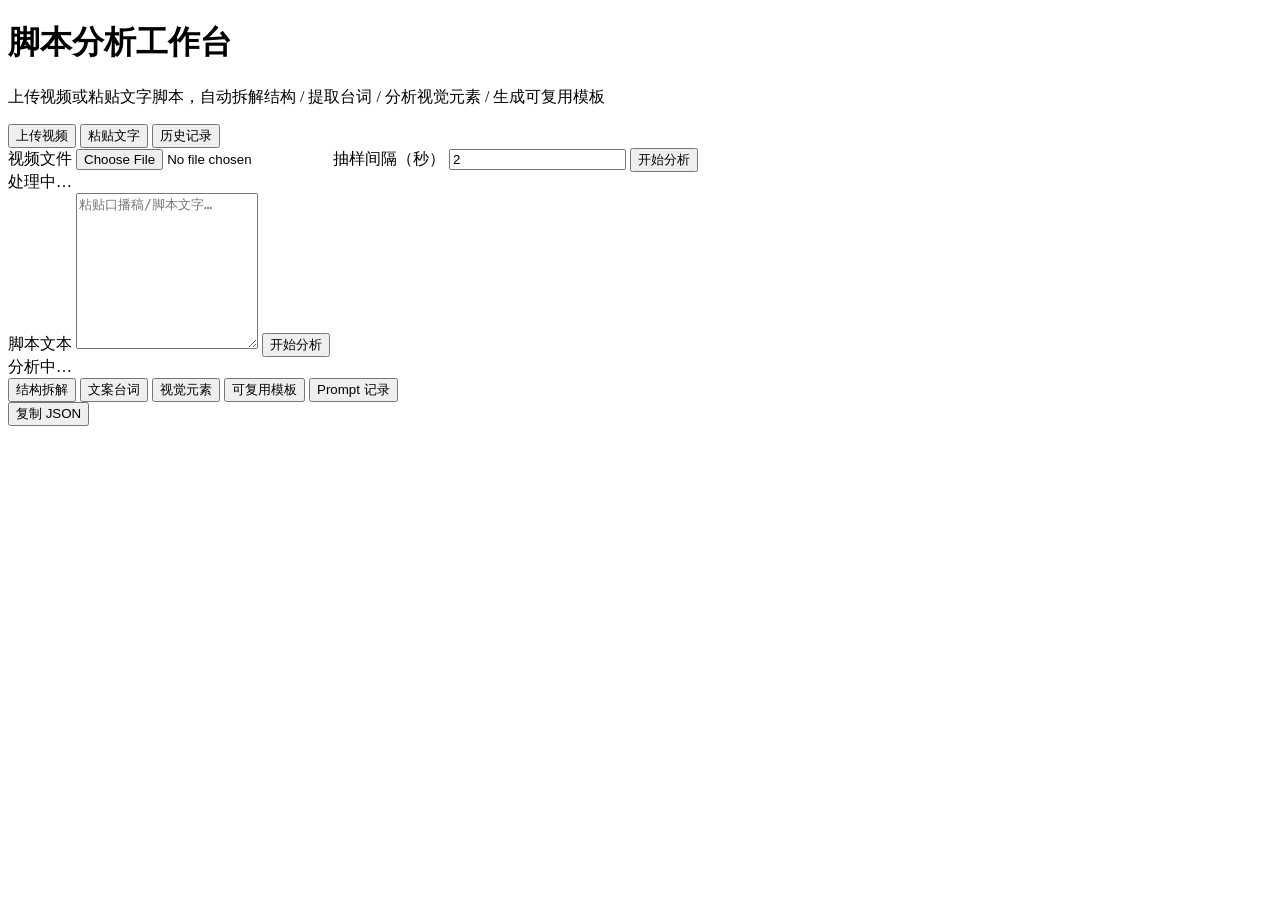
==== 脚本分析/static/index.html @ 3234bdef "Initial commit: AI图书自动化项目 包含三个子模块： - 提示词生成：基于 Claude API 的提示词生成工具 - 脚本分析：基于 OpenAI API 的脚本分析工具 - 视频生" ====
<!DOCTYPE html>
<html lang="zh-CN">
<head>
<meta charset="UTF-8" />
<meta name="viewport" content="width=device-width, initial-scale=1.0" />
<title>脚本分析工作台</title>
<link rel="stylesheet" href="/style.css" />
</head>
<body>
<div class="app">
  <header>
    <h1>脚本分析工作台</h1>
    <p class="subtitle">上传视频或粘贴文字脚本，自动拆解结构 / 提取台词 / 分析视觉元素 / 生成可复用模板</p>
  </header>

  <nav class="tabs">
    <button class="tab-btn active" data-tab="video">上传视频</button>
    <button class="tab-btn" data-tab="text">粘贴文字</button>
    <button class="tab-btn" data-tab="history">历史记录</button>
  </nav>

  <section class="tab-panel active" id="panel-video">
    <form id="video-form">
      <label class="field">
        <span>视频文件</span>
        <input type="file" id="video-file" accept="video/*" required />
      </label>
      <label class="field">
        <span>抽样间隔（秒）</span>
        <input type="number" id="frame-interval" value="2" min="0.5" step="0.5" />
      </label>
      <button type="submit" class="btn-primary">开始分析</button>
    </form>
    <div id="video-progress" class="progress hidden">
      <div class="spinner"></div>
      <span id="video-progress-text">处理中…</span>
    </div>
    <div id="video-error" class="error hidden"></div>
  </section>

  <section class="tab-panel" id="panel-text">
    <form id="text-form">
      <label class="field">
        <span>脚本文本</span>
        <textarea id="script-text" rows="10" placeholder="粘贴口播稿/脚本文字…" required></textarea>
      </label>
      <button type="submit" class="btn-primary">开始分析</button>
    </form>
    <div id="text-progress" class="progress hidden">
      <div class="spinner"></div>
      <span>分析中…</span>
    </div>
    <div id="text-error" class="error hidden"></div>
  </section>

  <section class="tab-panel" id="panel-history">
    <div id="history-list"></div>
  </section>

  <div id="history-video-player" class="hidden"></div>

  <section id="result" class="result hidden">
    <nav class="result-tabs">
      <button class="result-tab-btn active" data-result-tab="structure">结构拆解</button>
      <button class="result-tab-btn" data-result-tab="dialogue">文案台词</button>
      <button class="result-tab-btn" data-result-tab="visual">视觉元素</button>
      <button class="result-tab-btn" data-result-tab="template">可复用模板</button>
      <button class="result-tab-btn" data-result-tab="prompts">Prompt 记录</button>
    </nav>

    <div class="result-panel active" id="result-structure"></div>
    <div class="result-panel" id="result-dialogue"></div>
    <div class="result-panel" id="result-visual"></div>
    <div class="result-panel" id="result-template">
      <button id="copy-template" class="btn-secondary">复制 JSON</button>
      <pre id="template-json"></pre>
    </div>
    <div class="result-panel" id="result-prompts"></div>
  </section>
</div>

<script src="/app.js"></script>
</body>
</html>
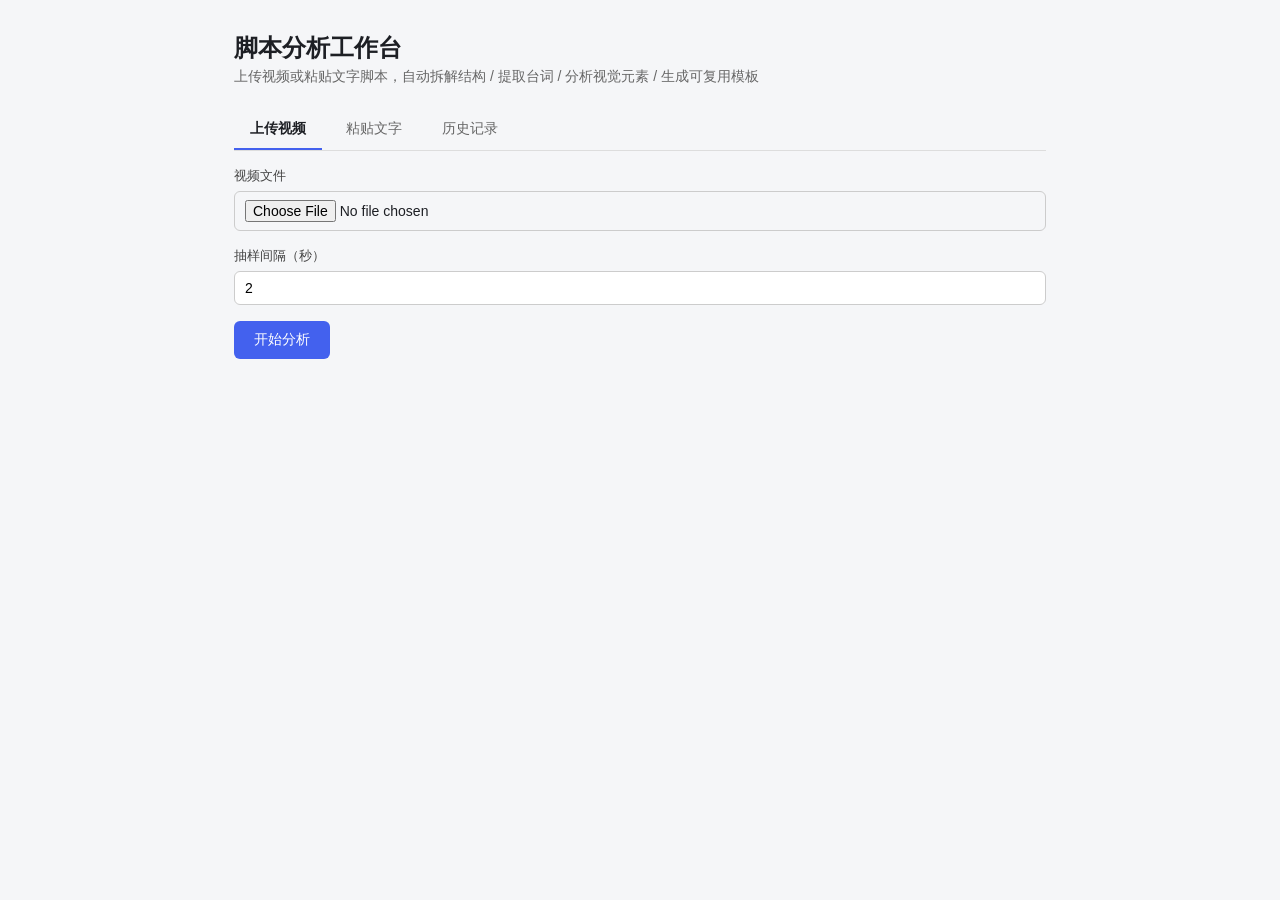
==== commit f04382b9: "Fix static asset paths for sub-module mounting Change absolute paths (/style.css, /app.js, /api/...)" ====
--- a/脚本分析/static/index.html
+++ b/脚本分析/static/index.html
@@ -4,7 +4,7 @@
 <meta charset="UTF-8" />
 <meta name="viewport" content="width=device-width, initial-scale=1.0" />
 <title>脚本分析工作台</title>
-<link rel="stylesheet" href="/style.css" />
+<link rel="stylesheet" href="./style.css" />
 </head>
 <body>
 <div class="app">
@@ -79,6 +79,6 @@
   </section>
 </div>
 
-<script src="/app.js"></script>
+<script src="./app.js"></script>
 </body>
 </html>
--- a/脚本分析/static/style.css
+++ b/脚本分析/static/style.css
@@ -0,0 +1,324 @@
+* {
+  box-sizing: border-box;
+}
+
+body {
+  margin: 0;
+  font-family: -apple-system, BlinkMacSystemFont, "Segoe UI", sans-serif;
+  background: #f5f6f8;
+  color: #1d1f24;
+}
+
+.app {
+  max-width: 860px;
+  margin: 0 auto;
+  padding: 32px 24px 80px;
+}
+
+header h1 {
+  margin: 0 0 4px;
+  font-size: 24px;
+}
+
+.subtitle {
+  margin: 0 0 24px;
+  color: #666;
+  font-size: 14px;
+}
+
+.tabs, .result-tabs {
+  display: flex;
+  gap: 8px;
+  margin-bottom: 16px;
+  border-bottom: 1px solid #ddd;
+}
+
+.tab-btn, .result-tab-btn {
+  padding: 10px 16px;
+  border: none;
+  background: none;
+  cursor: pointer;
+  font-size: 14px;
+  color: #666;
+  border-bottom: 2px solid transparent;
+}
+
+.tab-btn.active, .result-tab-btn.active {
+  color: #1d1f24;
+  border-bottom-color: #4361ee;
+  font-weight: 600;
+}
+
+.tab-panel {
+  display: none;
+}
+
+.tab-panel.active {
+  display: block;
+}
+
+.field {
+  display: block;
+  margin-bottom: 16px;
+}
+
+.field span {
+  display: block;
+  margin-bottom: 6px;
+  font-size: 13px;
+  color: #444;
+}
+
+input[type="file"],
+input[type="number"],
+textarea {
+  width: 100%;
+  padding: 8px 10px;
+  border: 1px solid #ccc;
+  border-radius: 6px;
+  font-size: 14px;
+  font-family: inherit;
+}
+
+textarea {
+  resize: vertical;
+}
+
+.btn-primary {
+  padding: 10px 20px;
+  background: #4361ee;
+  color: #fff;
+  border: none;
+  border-radius: 6px;
+  font-size: 14px;
+  cursor: pointer;
+}
+
+.btn-primary:hover {
+  background: #3651d4;
+}
+
+.btn-secondary {
+  padding: 6px 14px;
+  background: #eee;
+  color: #333;
+  border: none;
+  border-radius: 6px;
+  font-size: 13px;
+  cursor: pointer;
+  margin-bottom: 10px;
+}
+
+.progress {
+  display: flex;
+  align-items: center;
+  gap: 10px;
+  margin-top: 16px;
+  color: #666;
+  font-size: 14px;
+}
+
+.progress.hidden, .error.hidden, .result.hidden {
+  display: none;
+}
+
+.spinner {
+  width: 16px;
+  height: 16px;
+  border: 2px solid #ddd;
+  border-top-color: #4361ee;
+  border-radius: 50%;
+  animation: spin 0.8s linear infinite;
+}
+
+@keyframes spin {
+  to { transform: rotate(360deg); }
+}
+
+.error {
+  margin-top: 16px;
+  padding: 10px 14px;
+  background: #fdecea;
+  color: #b3261e;
+  border-radius: 6px;
+  font-size: 13px;
+}
+
+.result {
+  margin-top: 32px;
+}
+
+.result-panel {
+  display: none;
+}
+
+.result-panel.active {
+  display: block;
+}
+
+.card {
+  background: #fff;
+  border: 1px solid #e5e5e5;
+  border-radius: 8px;
+  padding: 14px 16px;
+  margin-bottom: 10px;
+}
+
+.card .meta {
+  font-size: 12px;
+  color: #888;
+  margin-bottom: 4px;
+}
+
+.card .role-badge {
+  display: inline-block;
+  padding: 2px 8px;
+  border-radius: 4px;
+  background: #eef0ff;
+  color: #4361ee;
+  font-size: 12px;
+  margin-right: 8px;
+}
+
+pre#template-json {
+  background: #1d1f24;
+  color: #e5e5e5;
+  padding: 16px;
+  border-radius: 8px;
+  overflow-x: auto;
+  font-size: 13px;
+}
+
+.prompt-block {
+  background: #fff;
+  border: 1px solid #e5e5e5;
+  border-radius: 8px;
+  padding: 14px 16px;
+  margin-bottom: 14px;
+}
+
+.prompt-block h3 {
+  margin: 0 0 10px;
+  font-size: 14px;
+}
+
+.prompt-block .prompt-section {
+  margin-bottom: 12px;
+}
+
+.prompt-block .prompt-section:last-child {
+  margin-bottom: 0;
+}
+
+.prompt-block .prompt-section-label {
+  font-size: 12px;
+  color: #888;
+  margin-bottom: 4px;
+  display: flex;
+  align-items: center;
+  justify-content: space-between;
+}
+
+.prompt-block pre {
+  background: #1d1f24;
+  color: #e5e5e5;
+  padding: 12px 14px;
+  border-radius: 8px;
+  overflow-x: auto;
+  font-size: 12.5px;
+  white-space: pre-wrap;
+  word-break: break-word;
+  margin: 0;
+}
+
+.btn-copy {
+  padding: 2px 10px;
+  background: #eee;
+  color: #333;
+  border: none;
+  border-radius: 4px;
+  font-size: 12px;
+  cursor: pointer;
+}
+
+.prompt-section-highlight pre {
+  background: #14203d;
+  border: 1px solid #4361ee;
+}
+
+.variables-list {
+  display: flex;
+  flex-direction: column;
+  gap: 10px;
+}
+
+.variables-list .prompt-section {
+  margin-bottom: 0;
+}
+
+.badge-row {
+  display: flex;
+  flex-wrap: wrap;
+  gap: 8px;
+}
+
+.badge {
+  display: inline-flex;
+  gap: 4px;
+  padding: 4px 10px;
+  background: #eef0ff;
+  color: #333;
+  border-radius: 999px;
+  font-size: 12px;
+}
+
+.badge b {
+  color: #4361ee;
+  font-weight: 600;
+}
+
+.history-card {
+  display: flex;
+  align-items: center;
+  gap: 12px;
+  background: #fff;
+  border: 1px solid #e5e5e5;
+  border-radius: 8px;
+  padding: 12px 16px;
+  margin-bottom: 10px;
+  cursor: pointer;
+  transition: border-color 0.15s, background 0.15s;
+}
+
+.history-card:hover {
+  border-color: #4361ee;
+  background: #f7f8ff;
+}
+
+.history-card .history-title {
+  flex: 1;
+  font-size: 14px;
+  overflow: hidden;
+  text-overflow: ellipsis;
+  white-space: nowrap;
+}
+
+.history-card .history-time {
+  font-size: 12px;
+  color: #888;
+  white-space: nowrap;
+}
+
+#history-video-player.hidden {
+  display: none;
+}
+
+#history-video-player {
+  margin-top: 24px;
+}
+
+#history-video-player video {
+  width: 100%;
+  border-radius: 8px;
+  display: block;
+}
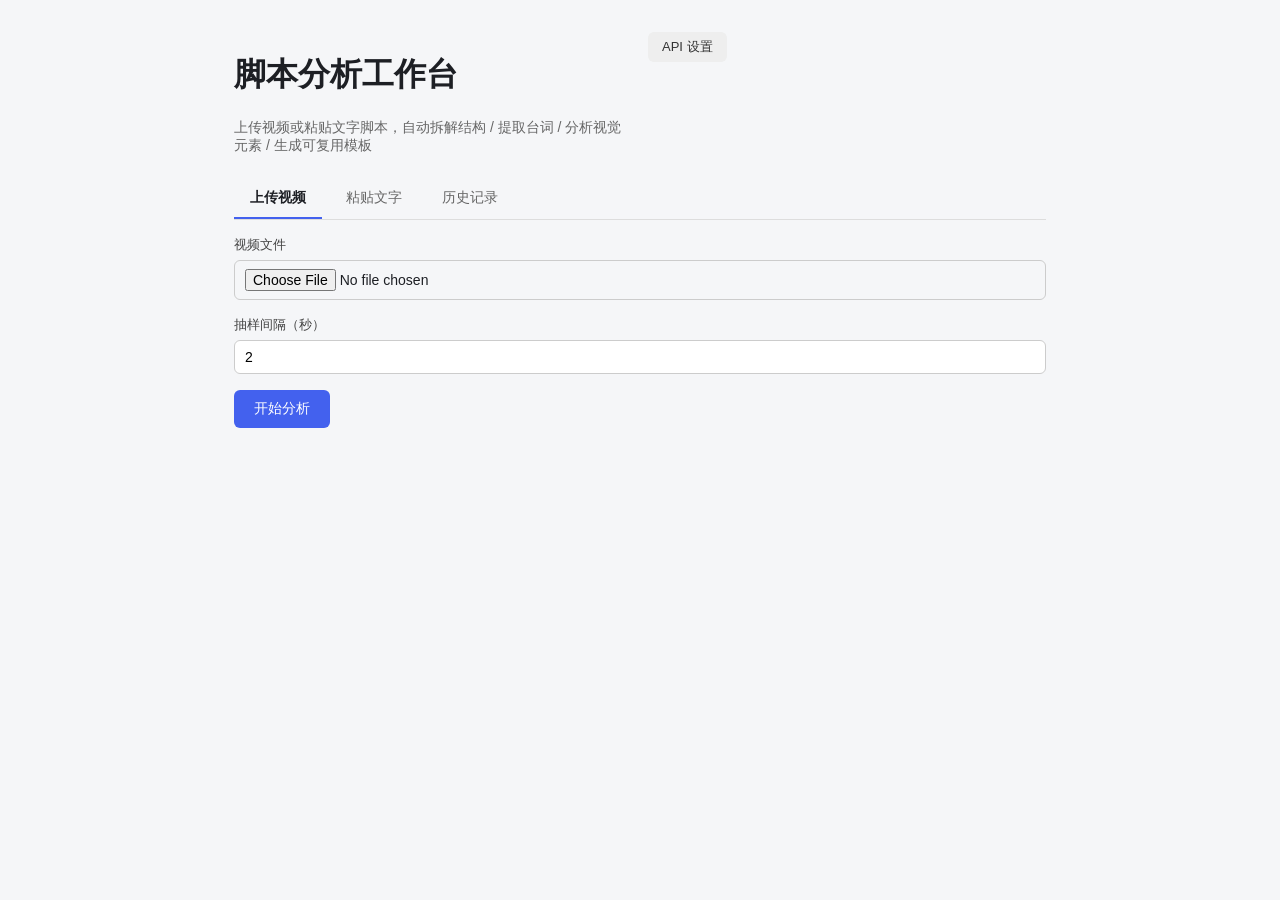
==== commit 4834e209: "Add LLM API settings to 脚本分析 module - Backend: runtime config with save/load for API key, base URL, " ====
--- a/脚本分析/static/index.html
+++ b/脚本分析/static/index.html
@@ -9,8 +9,13 @@
 <body>
 <div class="app">
   <header>
-    <h1>脚本分析工作台</h1>
-    <p class="subtitle">上传视频或粘贴文字脚本，自动拆解结构 / 提取台词 / 分析视觉元素 / 生成可复用模板</p>
+    <div>
+      <h1>脚本分析工作台</h1>
+      <p class="subtitle">上传视频或粘贴文字脚本，自动拆解结构 / 提取台词 / 分析视觉元素 / 生成可复用模板</p>
+    </div>
+    <div class="header-actions">
+      <button id="open-settings" class="btn-secondary">API 设置</button>
+    </div>
   </header>
 
   <nav class="tabs">
@@ -79,6 +84,38 @@
   </section>
 </div>
 
+<div id="settings-panel" class="settings-panel hidden" role="dialog" aria-modal="true" aria-labelledby="settings-title">
+  <div class="settings-card">
+    <div class="settings-heading">
+      <div>
+        <p class="eyebrow">本机配置</p>
+        <h2 id="settings-title">LLM API 设置</h2>
+      </div>
+      <button id="close-settings" class="icon-button" aria-label="关闭设置">&times;</button>
+    </div>
+    <p id="key-status" class="settings-status">正在读取配置状态…</p>
+    <form id="settings-form">
+      <label class="field">
+        <span>OPENAI_API_KEY</span>
+        <input id="api-key" type="password" autocomplete="new-password" spellcheck="false" placeholder="粘贴 API Key" required />
+      </label>
+      <label class="field">
+        <span>OPENAI_BASE_URL</span>
+        <input id="base-url" type="text" spellcheck="false" placeholder="https://api.openai.com/v1" />
+      </label>
+      <label class="field">
+        <span>模型</span>
+        <select id="model-select"></select>
+      </label>
+      <p id="settings-error" class="error" role="alert"></p>
+      <div class="settings-actions">
+        <button type="button" id="cancel-settings" class="btn-secondary">取消</button>
+        <button type="submit" class="btn-primary">安全保存</button>
+      </div>
+    </form>
+  </div>
+</div>
+
 <script src="./app.js"></script>
 </body>
 </html>
--- a/脚本分析/static/style.css
+++ b/脚本分析/static/style.css
@@ -15,9 +15,22 @@
   padding: 32px 24px 80px;
 }
 
-header h1 {
-  margin: 0 0 4px;
-  font-size: 24px;
+header {
+  display: flex;
+  justify-content: space-between;
+  align-items: flex-start;
+  gap: 16px;
+}
+
+header > div {
+  flex: 1;
+}
+
+.header-actions {
+  display: flex;
+  gap: 8px;
+  flex-shrink: 0;
+  margin-bottom: 24px;
 }
 
 .subtitle {
@@ -322,3 +335,104 @@
   border-radius: 8px;
   display: block;
 }
+
+/* ---- Settings Modal ---- */
+
+.eyebrow {
+  color: #4361ee;
+  font-size: 12px;
+  font-weight: 700;
+  letter-spacing: 0.05em;
+  margin-bottom: 4px;
+}
+
+.settings-panel {
+  position: fixed;
+  inset: 0;
+  z-index: 100;
+  display: grid;
+  place-items: center;
+  padding: 20px;
+  background: rgba(0, 0, 0, 0.4);
+}
+
+.settings-panel.hidden {
+  display: none;
+}
+
+.settings-card {
+  width: min(480px, 100%);
+  padding: 24px;
+  border-radius: 12px;
+  background: #fff;
+  box-shadow: 0 24px 60px rgba(0, 0, 0, 0.3);
+}
+
+.settings-heading {
+  display: flex;
+  justify-content: space-between;
+  align-items: flex-start;
+  gap: 16px;
+  margin-bottom: 16px;
+}
+
+.settings-heading h2 {
+  margin: 0;
+  font-size: 18px;
+}
+
+.icon-button {
+  width: 32px;
+  height: 32px;
+  padding: 0;
+  background: #eee;
+  color: #333;
+  border: none;
+  border-radius: 6px;
+  font-size: 20px;
+  cursor: pointer;
+  flex-shrink: 0;
+}
+
+.icon-button:hover {
+  background: #ddd;
+}
+
+.settings-status {
+  margin: 12px 0 16px;
+  padding: 10px 12px;
+  border-radius: 6px;
+  background: #f0f0f0;
+  color: #555;
+  font-size: 13px;
+  font-weight: 600;
+}
+
+.settings-status.configured {
+  background: #e3f6e8;
+  color: #1c8a4b;
+}
+
+.settings-actions {
+  display: flex;
+  justify-content: flex-end;
+  gap: 10px;
+  margin-top: 16px;
+}
+
+select,
+input[type="text"],
+input[type="password"] {
+  width: 100%;
+  padding: 8px 10px;
+  border: 1px solid #ccc;
+  border-radius: 6px;
+  font-size: 14px;
+  font-family: inherit;
+  background: #fff;
+  box-sizing: border-box;
+}
+
+.btn-secondary {
+  margin-bottom: 0;
+}
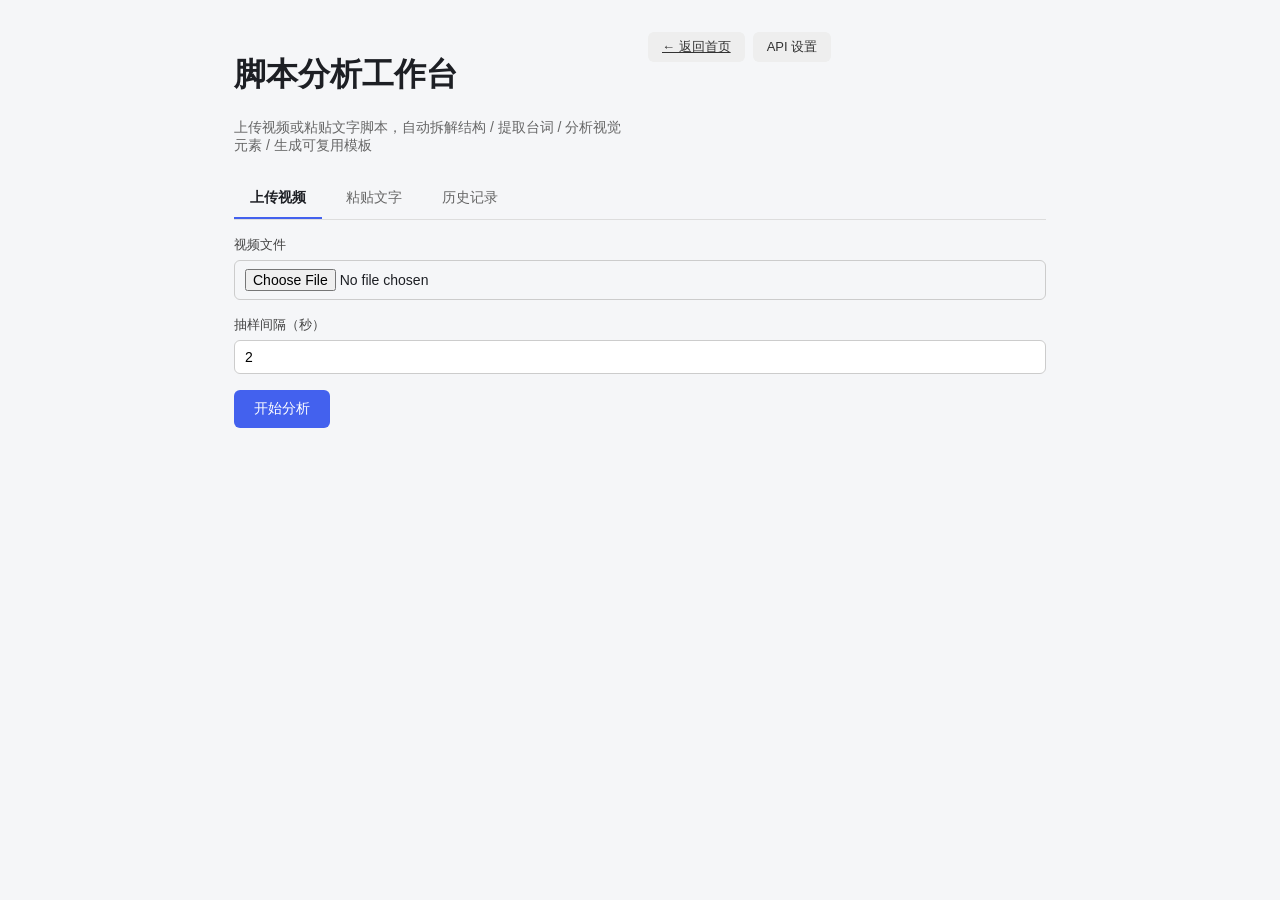
==== commit 9cb05f9c: "Add 返回首页 button to all three sub-module pages Co-Authored-By: Claude Opus 4.6 <noreply@anthropic.com" ====
--- a/脚本分析/static/index.html
+++ b/脚本分析/static/index.html
@@ -14,6 +14,7 @@
       <p class="subtitle">上传视频或粘贴文字脚本，自动拆解结构 / 提取台词 / 分析视觉元素 / 生成可复用模板</p>
     </div>
     <div class="header-actions">
+      <a href="/" class="btn-secondary">← 返回首页</a>
       <button id="open-settings" class="btn-secondary">API 设置</button>
     </div>
   </header>
